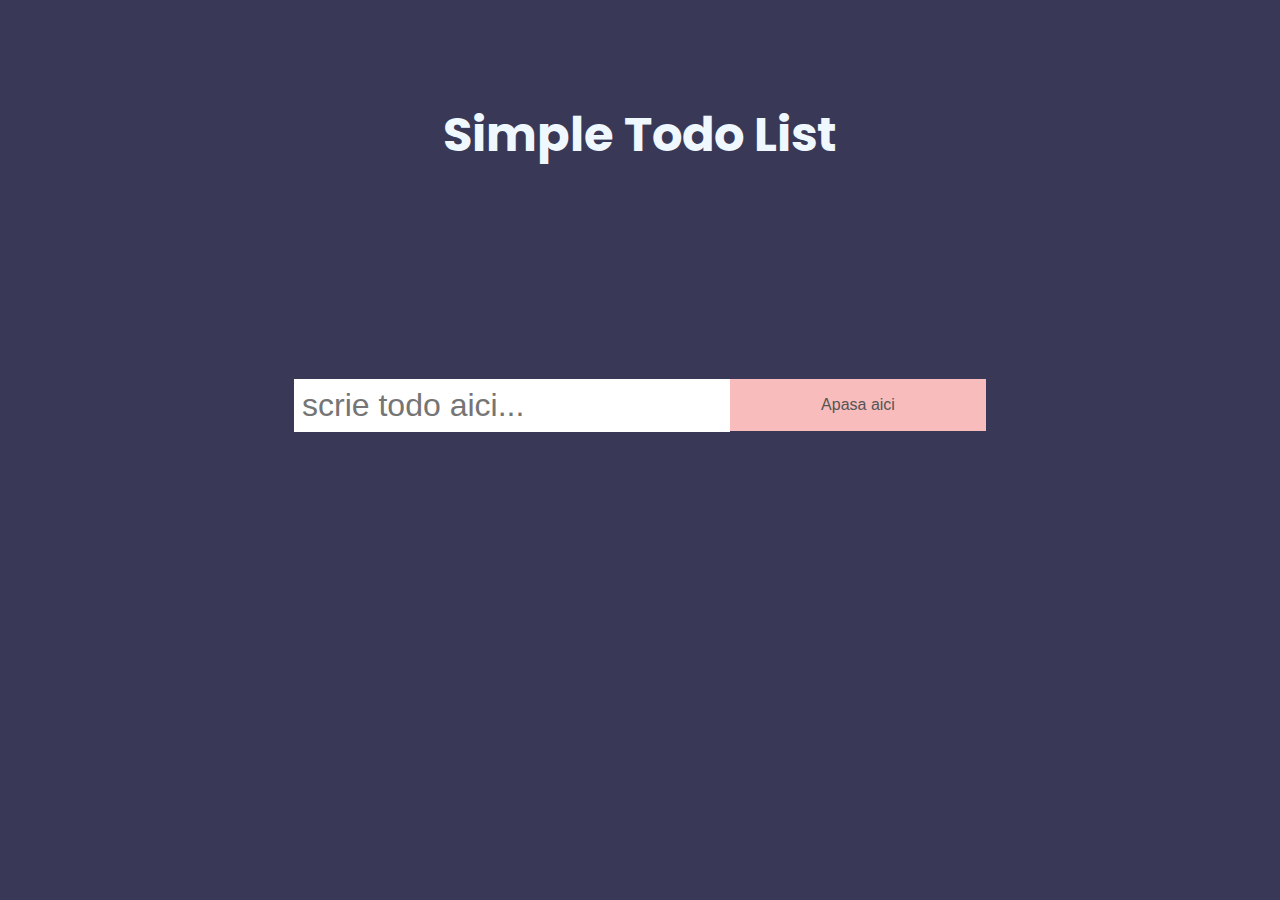
==== index.html @ 8757672b "starting a new todo app" ====
<!DOCTYPE html>
<html lang="en">

<head>
  <meta charset="UTF-8" />
  <meta name="viewport" content="width=device-width, initial-scale=1.0" />
  <title>my simple list</title>
  <link href="https://fonts.googleapis.com/css?family=Poppins&display=swap" rel="stylesheet" />
  <link rel="stylesheet" href="https://cdnjs.cloudflare.com/ajax/libs/font-awesome/5.12.1/css/all.min.css" integrity="sha256-mmgLkCYLUQbXn0B1SRqzHar6dCnv9oZFPEC1g1cwlkk=" crossorigin="anonymous" />
  <link rel="stylesheet" href="./style.css" />

</head>

<body>
  <header>
    <h1>Simple Todo List</h1>
  </header>
  <form>
    <input type="text" class="todo-input" placeholder="scrie todo aici..."/>
    <button class="todo-button" type="submit">Apasa aici</button>
  </form>
  <div class="todo-container">
    <ul class="todo-list"></ul>
  </div>

</body>
<script src="./script.js"></script>
</html>
---- style.css ----
*{
  margin: 0;
  padding: 0;
  box-sizing: border-box;
}

body{
  background-color: rgb(57, 57, 87);
  color: aliceblue;
  font-family:'Poppins', sans-serif;
  min-width: 100vh;
}
header {
  font-size: 1.5rem;
}
header,
form {
 min-height: 30vh;
 display: flex;
 justify-content: center;
 align-items: center;
}

form input,
form button {
  padding: 0.5rem;
  font-size: 2rem;
  border: none;
  background: white;
}
.todo-button {
  padding: 17px;
  width: 20%;
  background: #f8bcbc;
  color: #555;
  float: left;
  text-align: center;
  font-size: 16px;
  cursor: pointer;
  transition: 0.3s;
  border-radius: 0;

}

.todo-container {
  display: flex;
  justify-content: center;
  align-items: center;
}

.todo-list {
  min-width: 60%;
  list-style: none;
}

.todo {
  margin: 0.5rem;
  background: white;
  font-size: 1.5rem;
  color: black;
  display: flex;
  justify-content: space-between;
  align-items: center;
  transition: all 1s ease;
}
.todo-item {
  padding: Orem 0.5rem;
}
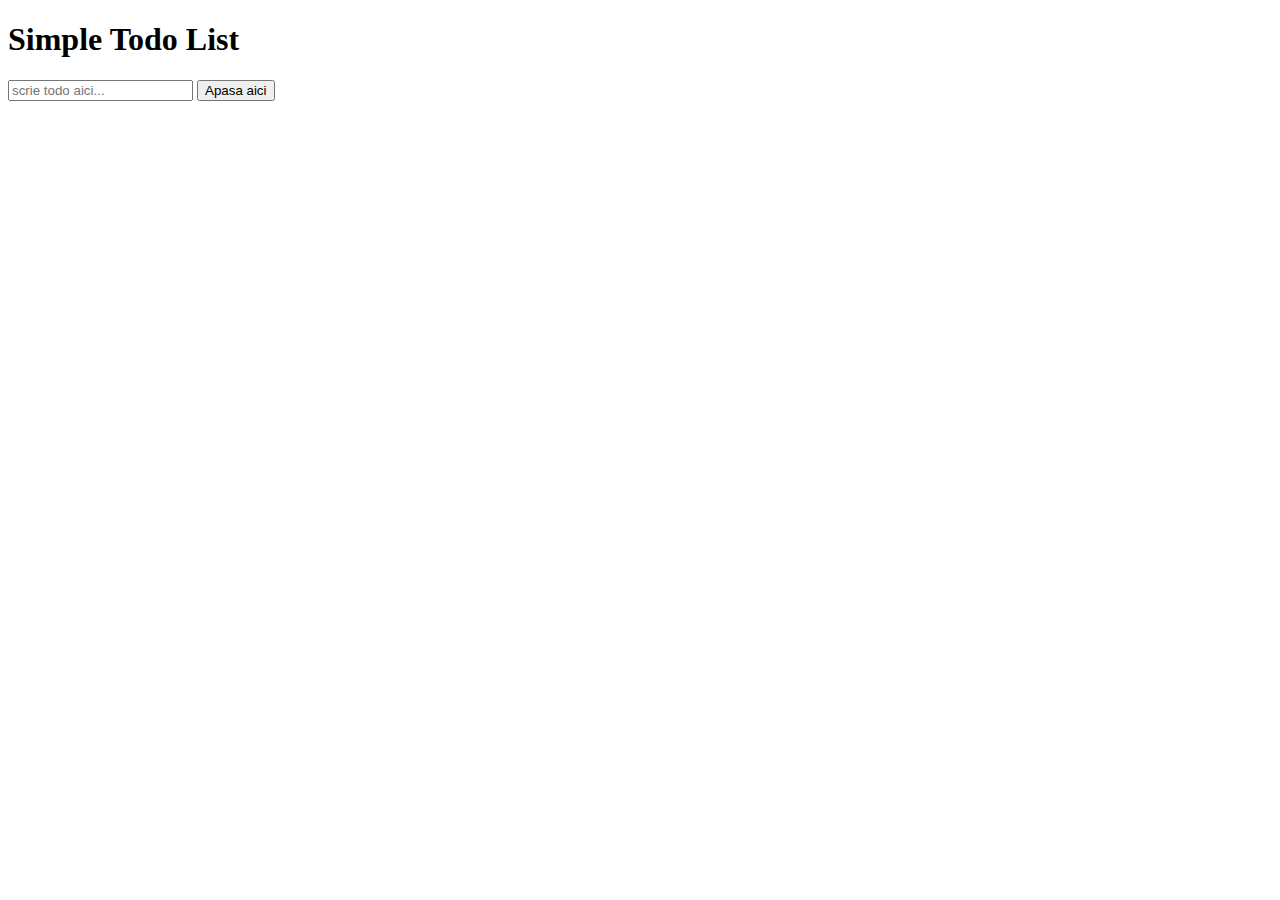
==== commit abf5c1d1: "New version without form CSS" ====
--- a/index.html
+++ b/index.html
@@ -2,27 +2,19 @@
 <html lang="en">
 
 <head>
-  <meta charset="UTF-8" />
-  <meta name="viewport" content="width=device-width, initial-scale=1.0" />
   <title>my simple list</title>
-  <link href="https://fonts.googleapis.com/css?family=Poppins&display=swap" rel="stylesheet" />
-  <link rel="stylesheet" href="https://cdnjs.cloudflare.com/ajax/libs/font-awesome/5.12.1/css/all.min.css" integrity="sha256-mmgLkCYLUQbXn0B1SRqzHar6dCnv9oZFPEC1g1cwlkk=" crossorigin="anonymous" />
-  <link rel="stylesheet" href="./style.css" />
-
+  <script src="./script.js"></script>
 </head>
 
 <body>
   <header>
     <h1>Simple Todo List</h1>
   </header>
-  <form>
     <input type="text" class="todo-input" placeholder="scrie todo aici..."/>
     <button class="todo-button" type="submit">Apasa aici</button>
-  </form>
   <div class="todo-container">
     <ul class="todo-list"></ul>
   </div>
 
 </body>
-<script src="./script.js"></script>
 </html>
